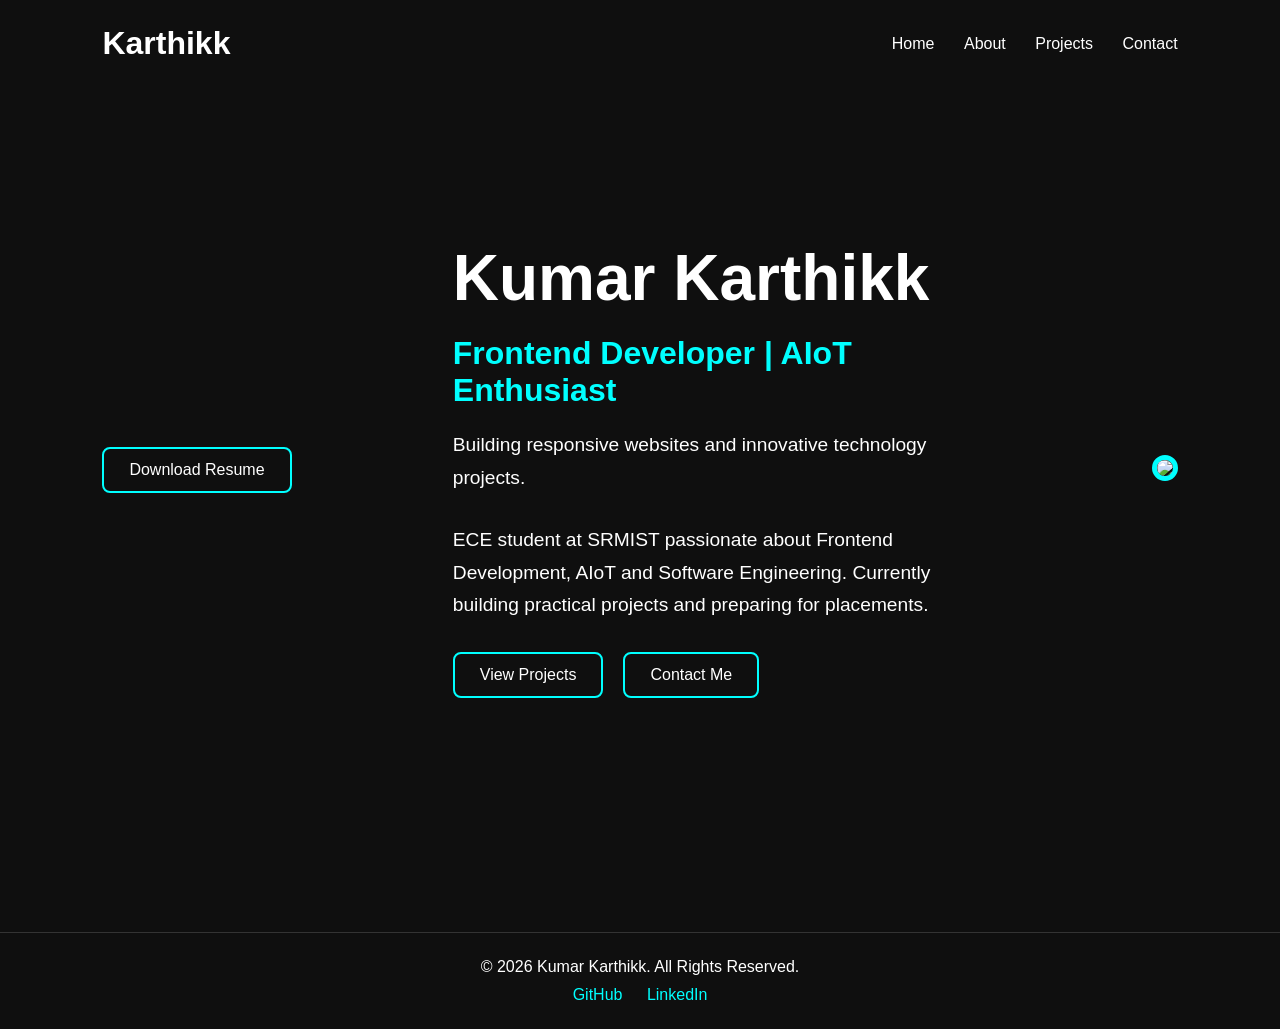
==== index.html @ d23d60cc "Enhanced homepage content and resume call-to-action" ====
<!DOCTYPE html>
<html lang="en">
<head>
    <meta charset="UTF-8">
    <meta name="viewport" content="width=device-width, initial-scale=1.0">
    <title>Kumar Karthikk | Portfolio</title>

    <link rel="stylesheet" href="css/style.css">
</head>
<body>

    <header class="navbar">

        <div class="logo">
            Karthikk
        </div>

        <nav>
            <a href="index.html">Home</a>
            <a href="about.html">About</a>
            <a href="projects.html">Projects</a>
            <a href="contact.html">Contact</a>
        </nav>

    </header>

    <section class="hero">

        <a href="assets/resume.pdf" class="btn" target="_blank">
            Download Resume
        </a>

        <div class="hero-content">

            <h1>
                Kumar Karthikk
            </h1>

            <h2>
                Frontend Developer | AIoT Enthusiast
            </h2>

            <p>
                Building responsive websites and innovative technology projects.
            </p>
            <p>
                ECE student at SRMIST passionate about
                Frontend Development, AIoT and Software Engineering.
                Currently building practical projects and preparing for placements.
            </p>
            
            <div class="hero-buttons">

                <a href="projects.html" class="btn">
                    View Projects
                </a>

                <a href="contact.html" class="btn">
                    Contact Me
                </a>

            </div>

        </div>

        <div class="hero-image">

            <img src="https://res.cloudinary.com/de6ugxmor/image/upload/v1712830815/my_image_opjgha.jpg">

        </div>

    </section>

<script src="js/script.js"></script>
<footer class="footer">
    <p>© 2026 Kumar Karthikk. All Rights Reserved.</p>

    <div class="footer-links">
        <a href="https://github.com/kumarkarthikk" target="_blank">GitHub</a>
        <a href="http://www.linkedin.com/in/kumar-karthikk-922b442a8" target="_blank">LinkedIn</a>
    </div>
</footer>

</body>
</html>
---- css/style.css ----
*{
    margin: 0;
    padding: 0;
    box-sizing: border-box;
}

body{
    background-color: #0f0f0f;
    color: white;
    font-family: Arial, Helvetica, sans-serif;
}

.navbar{
    display: flex;
    justify-content: space-between;
    align-items: center;
    padding: 25px 8%;
}

.logo{
    font-size: 2rem;
    font-weight: bold;
}

nav a{
    text-decoration: none;
    color: white;
    margin-left: 25px;
    transition: 0.3s;
}

nav a:hover{
    color: cyan;
}

.hero{
    min-height: 85vh;
    display: flex;
    justify-content: space-between;
    align-items: center;
    padding: 0 8%;
}

.hero-content{
    width: 50%;
}

.hero-content h1{
    font-size: 4rem;
    margin-bottom: 20px;
}

.hero-content h2{
    font-size: 2rem;
    color: cyan;
    margin-bottom: 20px;
}

.hero-content p{
    font-size: 1.2rem;
    margin-bottom: 30px;
    line-height: 1.7;
}

.hero-buttons{
    display: flex;
    gap: 20px;
}

.btn{
    text-decoration: none;
    color: white;
    border: 2px solid cyan;
    padding: 12px 25px;
    border-radius: 8px;
    transition: 0.3s;
}

.btn:hover{
    background-color: cyan;
    color: black;
}

.hero-image img{
    width: 350px;
    border-radius: 50%;
    border: 5px solid cyan;
}

.about{
    padding: 100px 8%;
}

.about h1{
    font-size: 3rem;
    margin-bottom: 30px;
    color: cyan;
}

.about p{
    font-size: 1.2rem;
    line-height: 2;
    margin-bottom: 20px;
}

.footer{
    margin-top: 80px;
    padding: 25px;
    text-align: center;
    border-top: 1px solid #333;
}

.footer-links{
    margin-top: 10px;
}

.footer-links a{
    color: cyan;
    text-decoration: none;
    margin: 0 10px;
}

.footer-links a:hover{
    text-decoration: underline;
}

html{
    scroll-behavior: smooth;
}

*{
    transition: 0.3s ease;
}

.btn:hover{
    transform: translateY(-3px);
}

.projects{
    padding:80px 8%;
}

.project-card{
    border:1px solid #333;
    padding:25px;
    margin:20px 0;
    border-radius:10px;
}

.contact{
    padding:80px 8%;
}

.contact form{
    display:flex;
    flex-direction:column;
    gap:15px;
    max-width:600px;
}

.contact input,
.contact textarea{
    padding:12px;
}

@media(max-width:768px){

    .navbar{
        flex-direction:column;
    }

    .hero{
        flex-direction:column;
        text-align:center;
    }

    .hero-content{
        width:100%;
    }

    .hero-image img{
        width:220px;
        margin-top:30px;
    }

    nav{
        margin-top:15px;
    }
}
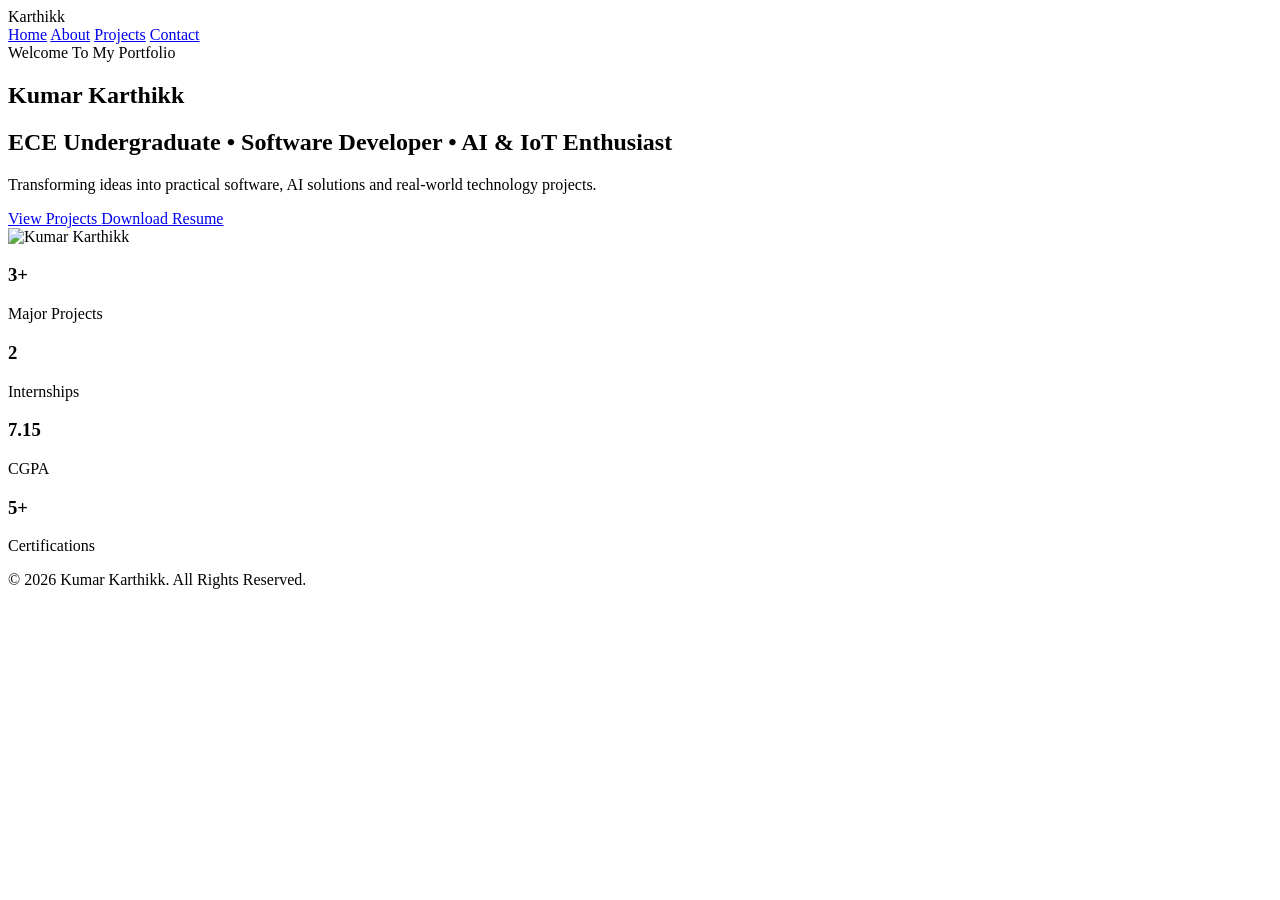
==== commit 19001662: "Redesigned homepage with modern layout and visual improvements" ====
--- a/index.html
+++ b/index.html
@@ -1,85 +1,94 @@
-<!DOCTYPE html>
-<html lang="en">
-<head>
-    <meta charset="UTF-8">
-    <meta name="viewport" content="width=device-width, initial-scale=1.0">
-    <title>Kumar Karthikk | Portfolio</title>
-
-    <link rel="stylesheet" href="css/style.css">
-</head>
 <body>
 
-    <header class="navbar">
+<header class="navbar">
 
-        <div class="logo">
-            Karthikk
-        </div>
+    <div class="logo">
+        Karthikk
+    </div>
 
-        <nav>
-            <a href="index.html">Home</a>
-            <a href="about.html">About</a>
-            <a href="projects.html">Projects</a>
-            <a href="contact.html">Contact</a>
-        </nav>
+    <nav>
+        <a href="index.html">Home</a>
+        <a href="about.html">About</a>
+        <a href="projects.html">Projects</a>
+        <a href="contact.html">Contact</a>
+    </nav>
 
-    </header>
+</header>
 
-    <section class="hero">
+<section class="hero">
 
-        <a href="assets/resume.pdf" class="btn" target="_blank">
-            Download Resume
-        </a>
+    <div class="hero-content">
 
-        <div class="hero-content">
+        <span class="hero-tag">
+            Welcome To My Portfolio
+        </span>
 
-            <h1>
-                Kumar Karthikk
-            </h1>
+        <h1>
+            Kumar Karthikk
+        </h1>
 
-            <h2>
-                Frontend Developer | AIoT Enthusiast
-            </h2>
+        <h2>
+            ECE Undergraduate • Software Developer • AI & IoT Enthusiast
+        </h2>
 
-            <p>
-                Building responsive websites and innovative technology projects.
-            </p>
-            <p>
-                ECE student at SRMIST passionate about
-                Frontend Development, AIoT and Software Engineering.
-                Currently building practical projects and preparing for placements.
-            </p>
-            
-            <div class="hero-buttons">
+        <p>
+            Transforming ideas into practical software, AI solutions and real-world technology projects.
+        </p>
 
-                <a href="projects.html" class="btn">
-                    View Projects
-                </a>
+        <div class="hero-buttons">
 
-                <a href="contact.html" class="btn">
-                    Contact Me
-                </a>
+            <a href="projects.html" class="btn">
+                View Projects
+            </a>
 
-            </div>
+            <a href="assets/resume.pdf" class="resume-btn" target="_blank">
+                Download Resume
+            </a>
 
         </div>
 
-        <div class="hero-image">
+    </div>
 
-            <img src="https://res.cloudinary.com/de6ugxmor/image/upload/v1712830815/my_image_opjgha.jpg">
+    <div class="hero-image">
 
-        </div>
+        <img src="assets/profile.jpg" alt="Kumar Karthikk">
 
-    </section>
+    </div>
+
+</section>
+
+<section class="highlights">
+
+    <div class="highlight-card">
+        <h3>3+</h3>
+        <p>Major Projects</p>
+    </div>
+
+    <div class="highlight-card">
+        <h3>2</h3>
+        <p>Internships</p>
+    </div>
+
+    <div class="highlight-card">
+        <h3>7.15</h3>
+        <p>CGPA</p>
+    </div>
+
+    <div class="highlight-card">
+        <h3>5+</h3>
+        <p>Certifications</p>
+    </div>
+
+</section>
+
+<footer class="footer">
+
+    <p>
+        © 2026 Kumar Karthikk. All Rights Reserved.
+    </p>
+
+</footer>
 
 <script src="js/script.js"></script>
-<footer class="footer">
-    <p>© 2026 Kumar Karthikk. All Rights Reserved.</p>
 
-    <div class="footer-links">
-        <a href="https://github.com/kumarkarthikk" target="_blank">GitHub</a>
-        <a href="http://www.linkedin.com/in/kumar-karthikk-922b442a8" target="_blank">LinkedIn</a>
-    </div>
-</footer>
-
-</body>
-</html>+</body>
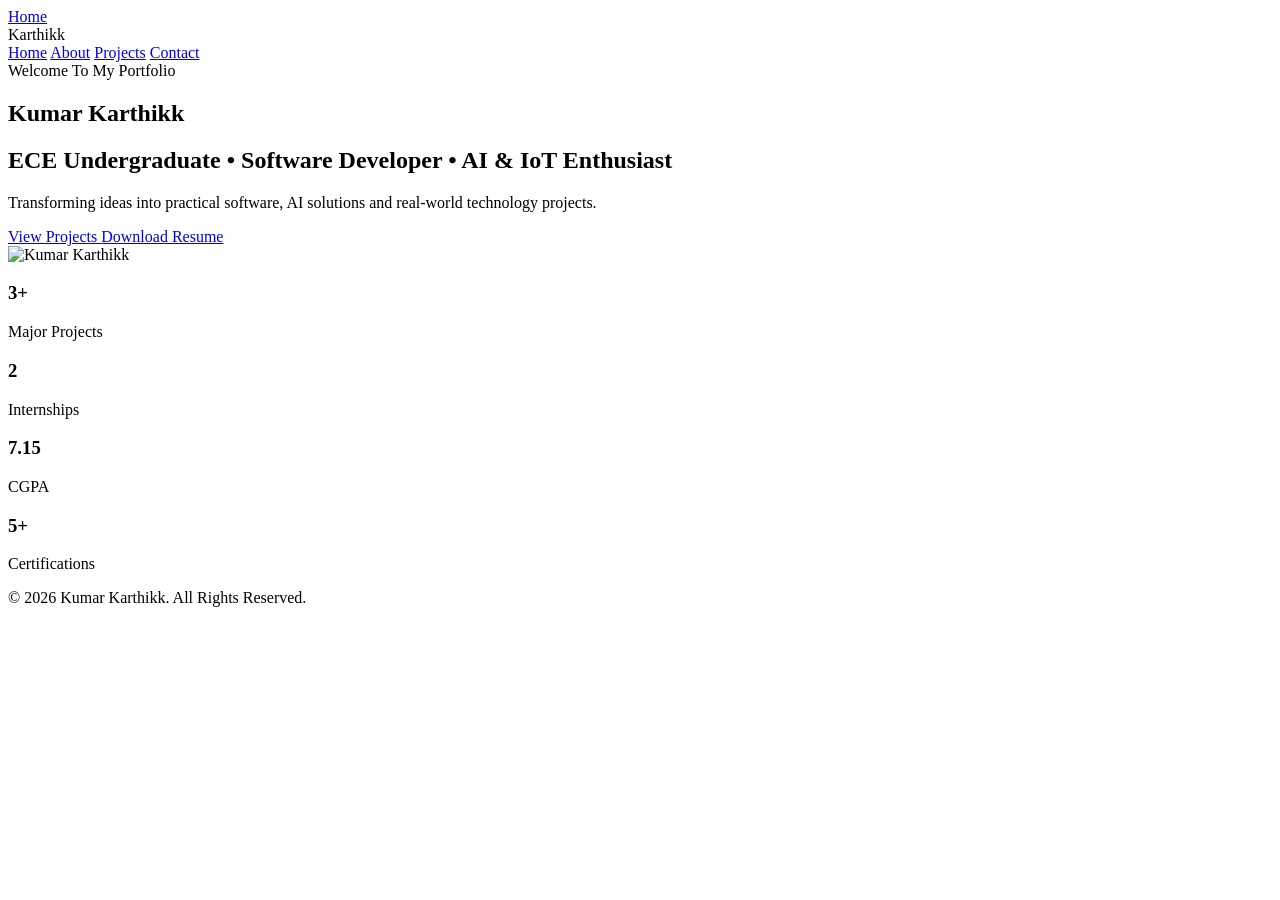
==== commit ac0480f5: "Added active navigation state styling" ====
--- a/index.html
+++ b/index.html
@@ -1,3 +1,5 @@
+<link rel="icon" type="image/x-icon" href="assets/favicon.ico">
+<a href="index.html" class="active">Home</a>
 <body>
 
 <header class="navbar">
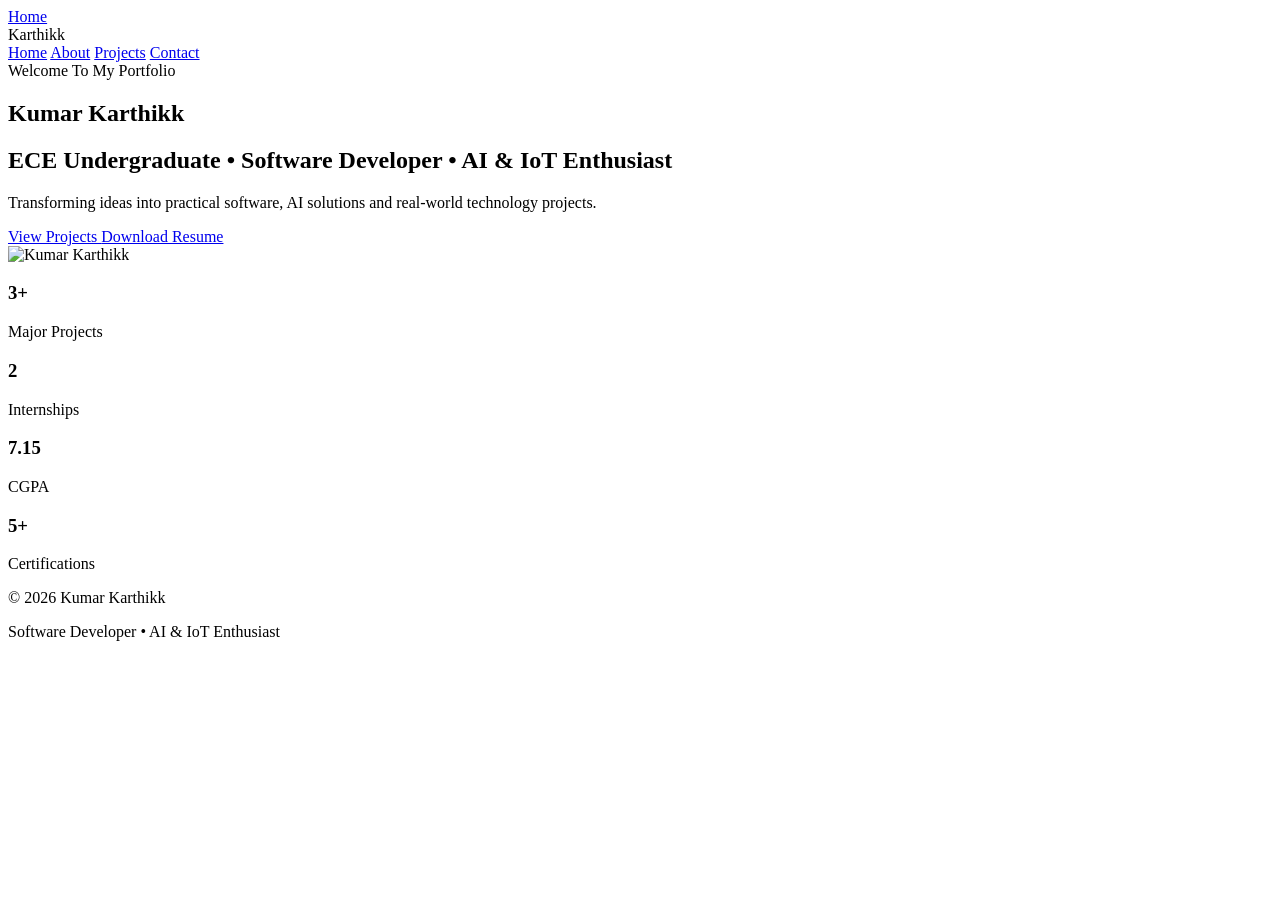
==== commit f48f4b32: "Enhanced footer content and personal branding" ====
--- a/index.html
+++ b/index.html
@@ -85,9 +85,10 @@
 
 <footer class="footer">
 
-    <p>
-        © 2026 Kumar Karthikk. All Rights Reserved.
-    </p>
+    <footer class="footer">
+    <p>© 2026 Kumar Karthikk</p>
+    <p>Software Developer • AI & IoT Enthusiast</p>
+</footer>
 
 </footer>
 
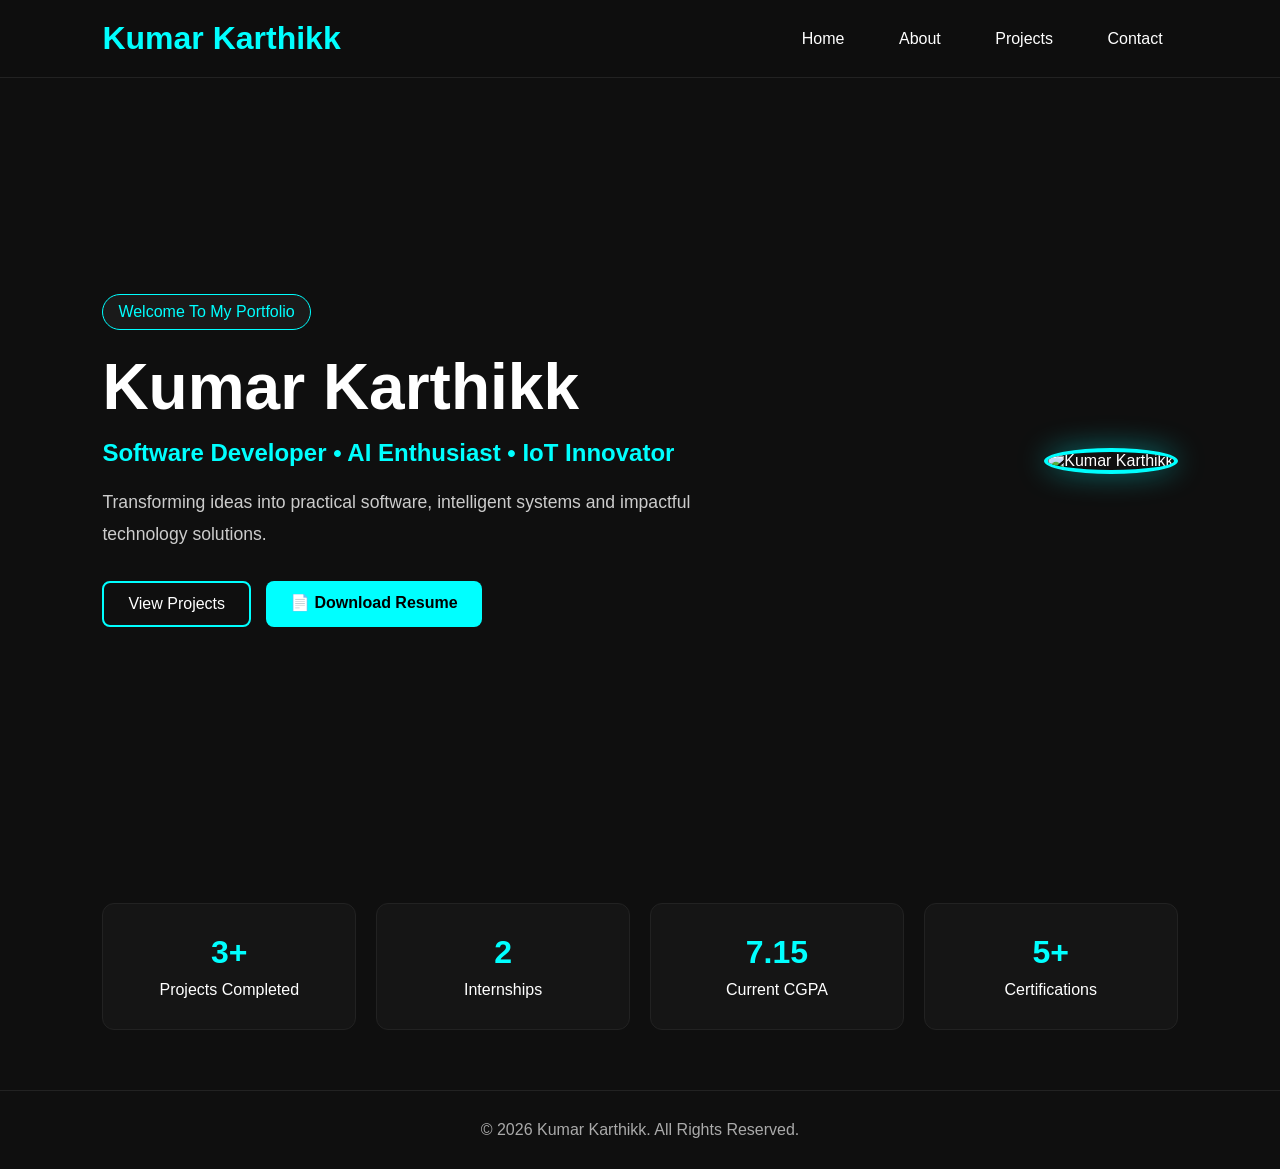
==== commit 65de1b43: "Refined homepage layout and portfolio introduction" ====
--- a/index.html
+++ b/index.html
@@ -1,97 +1,107 @@
-<link rel="icon" type="image/x-icon" href="assets/favicon.ico">
-<a href="index.html" class="active">Home</a>
+<!DOCTYPE html>
+<html lang="en">
+
+<head>
+    <meta charset="UTF-8">
+    <meta name="viewport" content="width=device-width, initial-scale=1.0">
+    <title>Kumar Karthikk | Portfolio</title>
+
+    <link rel="stylesheet" href="css/style.css">
+</head>
+
 <body>
 
-<header class="navbar">
+    <header class="navbar">
 
-    <div class="logo">
-        Karthikk
-    </div>
+        <div class="logo">
+            Kumar Karthikk
+        </div>
 
-    <nav>
-        <a href="index.html">Home</a>
-        <a href="about.html">About</a>
-        <a href="projects.html">Projects</a>
-        <a href="contact.html">Contact</a>
-    </nav>
+        <nav>
+            <a href="index.html">Home</a>
+            <a href="about.html">About</a>
+            <a href="projects.html">Projects</a>
+            <a href="contact.html">Contact</a>
+        </nav>
 
-</header>
+    </header>
 
-<section class="hero">
+    <section class="hero">
 
-    <div class="hero-content">
+        <div class="hero-content">
 
-        <span class="hero-tag">
-            Welcome To My Portfolio
-        </span>
+            <span class="hero-tag">
+                Welcome To My Portfolio
+            </span>
 
-        <h1>
-            Kumar Karthikk
-        </h1>
+            <h1>
+                Kumar Karthikk
+            </h1>
 
-        <h2>
-            ECE Undergraduate • Software Developer • AI & IoT Enthusiast
-        </h2>
+            <h2>
+                Software Developer • AI Enthusiast • IoT Innovator
+            </h2>
 
-        <p>
-            Transforming ideas into practical software, AI solutions and real-world technology projects.
-        </p>
+            <p>
+                Transforming ideas into practical software, intelligent systems and impactful technology solutions.
+            </p>
 
-        <div class="hero-buttons">
+            <div class="hero-buttons">
 
-            <a href="projects.html" class="btn">
-                View Projects
-            </a>
+                <a href="projects.html" class="btn">
+                    View Projects
+                </a>
 
-            <a href="assets/resume.pdf" class="resume-btn" target="_blank">
-                Download Resume
-            </a>
+                <a href="assets/resume.pdf" class="resume-btn" target="_blank">
+                    📄 Download Resume
+                </a>
+
+            </div>
 
         </div>
 
-    </div>
+        <div class="hero-image">
 
-    <div class="hero-image">
+            <img src="assets/profile.jpg" alt="Kumar Karthikk">
 
-        <img src="assets/profile.jpg" alt="Kumar Karthikk">
+        </div>
 
-    </div>
+    </section>
 
-</section>
+    <section class="highlights">
 
-<section class="highlights">
+        <div class="highlight-card">
+            <h3>3+</h3>
+            <p>Projects Completed</p>
+        </div>
 
-    <div class="highlight-card">
-        <h3>3+</h3>
-        <p>Major Projects</p>
-    </div>
+        <div class="highlight-card">
+            <h3>2</h3>
+            <p>Internships</p>
+        </div>
 
-    <div class="highlight-card">
-        <h3>2</h3>
-        <p>Internships</p>
-    </div>
+        <div class="highlight-card">
+            <h3>7.15</h3>
+            <p>Current CGPA</p>
+        </div>
 
-    <div class="highlight-card">
-        <h3>7.15</h3>
-        <p>CGPA</p>
-    </div>
+        <div class="highlight-card">
+            <h3>5+</h3>
+            <p>Certifications</p>
+        </div>
 
-    <div class="highlight-card">
-        <h3>5+</h3>
-        <p>Certifications</p>
-    </div>
-
-</section>
-
-<footer class="footer">
+    </section>
 
     <footer class="footer">
-    <p>© 2026 Kumar Karthikk</p>
-    <p>Software Developer • AI & IoT Enthusiast</p>
-</footer>
 
-</footer>
+        <p>
+            © 2026 Kumar Karthikk. All Rights Reserved.
+        </p>
 
-<script src="js/script.js"></script>
+    </footer>
 
-</body>+    <script src="js/script.js"></script>
+
+</body>
+
+</html>
--- a/css/style.css
+++ b/css/style.css
@@ -0,0 +1,295 @@
+*{
+    margin:0;
+    padding:0;
+    box-sizing:border-box;
+}
+
+html{
+    scroll-behavior:smooth;
+}
+
+body{
+    background:#0f0f0f;
+    color:white;
+    font-family:Arial, Helvetica, sans-serif;
+}
+
+/* NAVBAR */
+
+.navbar{
+    display:flex;
+    justify-content:space-between;
+    align-items:center;
+    padding:20px 8%;
+    position:sticky;
+    top:0;
+    background:rgba(15,15,15,0.95);
+    backdrop-filter:blur(10px);
+    border-bottom:1px solid #222;
+    z-index:100;
+}
+
+.logo{
+    font-size:2rem;
+    font-weight:bold;
+    color:cyan;
+}
+
+nav a{
+    text-decoration:none;
+    color:white;
+    margin-left:20px;
+    padding:10px 15px;
+    border-radius:8px;
+    transition:0.3s;
+}
+
+nav a:hover{
+    background:cyan;
+    color:black;
+}
+
+/* HERO */
+
+.hero{
+    min-height:85vh;
+    display:flex;
+    justify-content:space-between;
+    align-items:center;
+    padding:0 8%;
+    gap:60px;
+}
+
+.hero-content{
+    flex:1;
+}
+
+.hero-tag{
+    display:inline-block;
+    padding:8px 15px;
+    background:#1a1a1a;
+    border:1px solid cyan;
+    border-radius:20px;
+    margin-bottom:20px;
+    color:cyan;
+}
+
+.hero-content h1{
+    font-size:4rem;
+    margin-bottom:15px;
+}
+
+.hero-content h2{
+    font-size:1.5rem;
+    color:cyan;
+    margin-bottom:20px;
+}
+
+.hero-content p{
+    font-size:1.1rem;
+    line-height:1.8;
+    max-width:650px;
+    margin-bottom:30px;
+    color:#cccccc;
+}
+
+.hero-buttons{
+    display:flex;
+    gap:15px;
+    flex-wrap:wrap;
+}
+
+.btn{
+    text-decoration:none;
+    border:2px solid cyan;
+    color:white;
+    padding:12px 24px;
+    border-radius:8px;
+    transition:0.3s;
+}
+
+.btn:hover{
+    background:cyan;
+    color:black;
+}
+
+.resume-btn{
+    text-decoration:none;
+    background:cyan;
+    color:black;
+    padding:12px 24px;
+    border-radius:8px;
+    font-weight:bold;
+    transition:0.3s;
+}
+
+.resume-btn:hover{
+    transform:translateY(-3px);
+    box-shadow:0 0 20px cyan;
+}
+
+.hero-image img{
+    width:360px;
+    height:360px;
+    object-fit:cover;
+    border-radius:50%;
+    border:4px solid cyan;
+    box-shadow:0 0 30px rgba(0,255,255,0.4);
+}
+
+/* HIGHLIGHTS */
+
+.highlights{
+    display:grid;
+    grid-template-columns:repeat(auto-fit,minmax(220px,1fr));
+    gap:20px;
+    padding:60px 8%;
+}
+
+.highlight-card{
+    background:#151515;
+    padding:30px;
+    text-align:center;
+    border-radius:12px;
+    border:1px solid #222;
+    transition:0.3s;
+}
+
+.highlight-card:hover{
+    transform:translateY(-5px);
+    border-color:cyan;
+}
+
+.highlight-card h3{
+    color:cyan;
+    font-size:2rem;
+    margin-bottom:10px;
+}
+
+/* FOOTER */
+
+.footer{
+    text-align:center;
+    padding:30px;
+    border-top:1px solid #222;
+    color:#aaa;
+}
+
+/* MOBILE */
+
+@media(max-width:768px){
+
+    .navbar{
+        flex-direction:column;
+        gap:15px;
+    }
+
+    .hero{
+        flex-direction:column-reverse;
+        text-align:center;
+        padding:40px 8%;
+    }
+
+    .hero-content h1{
+        font-size:3rem;
+    }
+
+    .hero-content h2{
+        font-size:1.2rem;
+    }
+
+    .hero-image img{
+        width:250px;
+        height:250px;
+    }
+
+    .hero-buttons{
+        justify-content:center;
+    }
+}
+
+/* =========================
+   ABOUT PAGE
+========================= */
+
+.about-container{
+    padding:80px 10%;
+}
+
+.about-container h1{
+    text-align:center;
+    font-size:3rem;
+    margin-bottom:40px;
+    color:cyan;
+}
+
+.about-content{
+    max-width:900px;
+    margin:auto;
+}
+
+.about-content p{
+    font-size:1.1rem;
+    line-height:2;
+    margin-bottom:20px;
+}
+
+/* =========================
+   EDUCATION SECTION
+========================= */
+
+.education-section{
+    padding:40px 10%;
+}
+
+.education-section h2{
+    text-align:center;
+    margin-bottom:30px;
+    color:cyan;
+}
+
+.education-card{
+    max-width:700px;
+    margin:auto;
+    padding:25px;
+    border:1px solid #333;
+    border-radius:12px;
+    text-align:center;
+}
+
+.education-card h3{
+    margin-bottom:15px;
+}
+
+/* =========================
+   INTEREST SECTION
+========================= */
+
+.interests-section{
+    padding:50px 10%;
+}
+
+.interests-section h2{
+    text-align:center;
+    margin-bottom:30px;
+    color:cyan;
+}
+
+.interest-grid{
+    display:grid;
+    grid-template-columns:repeat(auto-fit,minmax(220px,1fr));
+    gap:20px;
+}
+
+.interest-card{
+    padding:20px;
+    text-align:center;
+    border:1px solid cyan;
+    border-radius:10px;
+    transition:0.3s;
+}
+
+.interest-card:hover{
+    background-color:cyan;
+    color:black;
+}
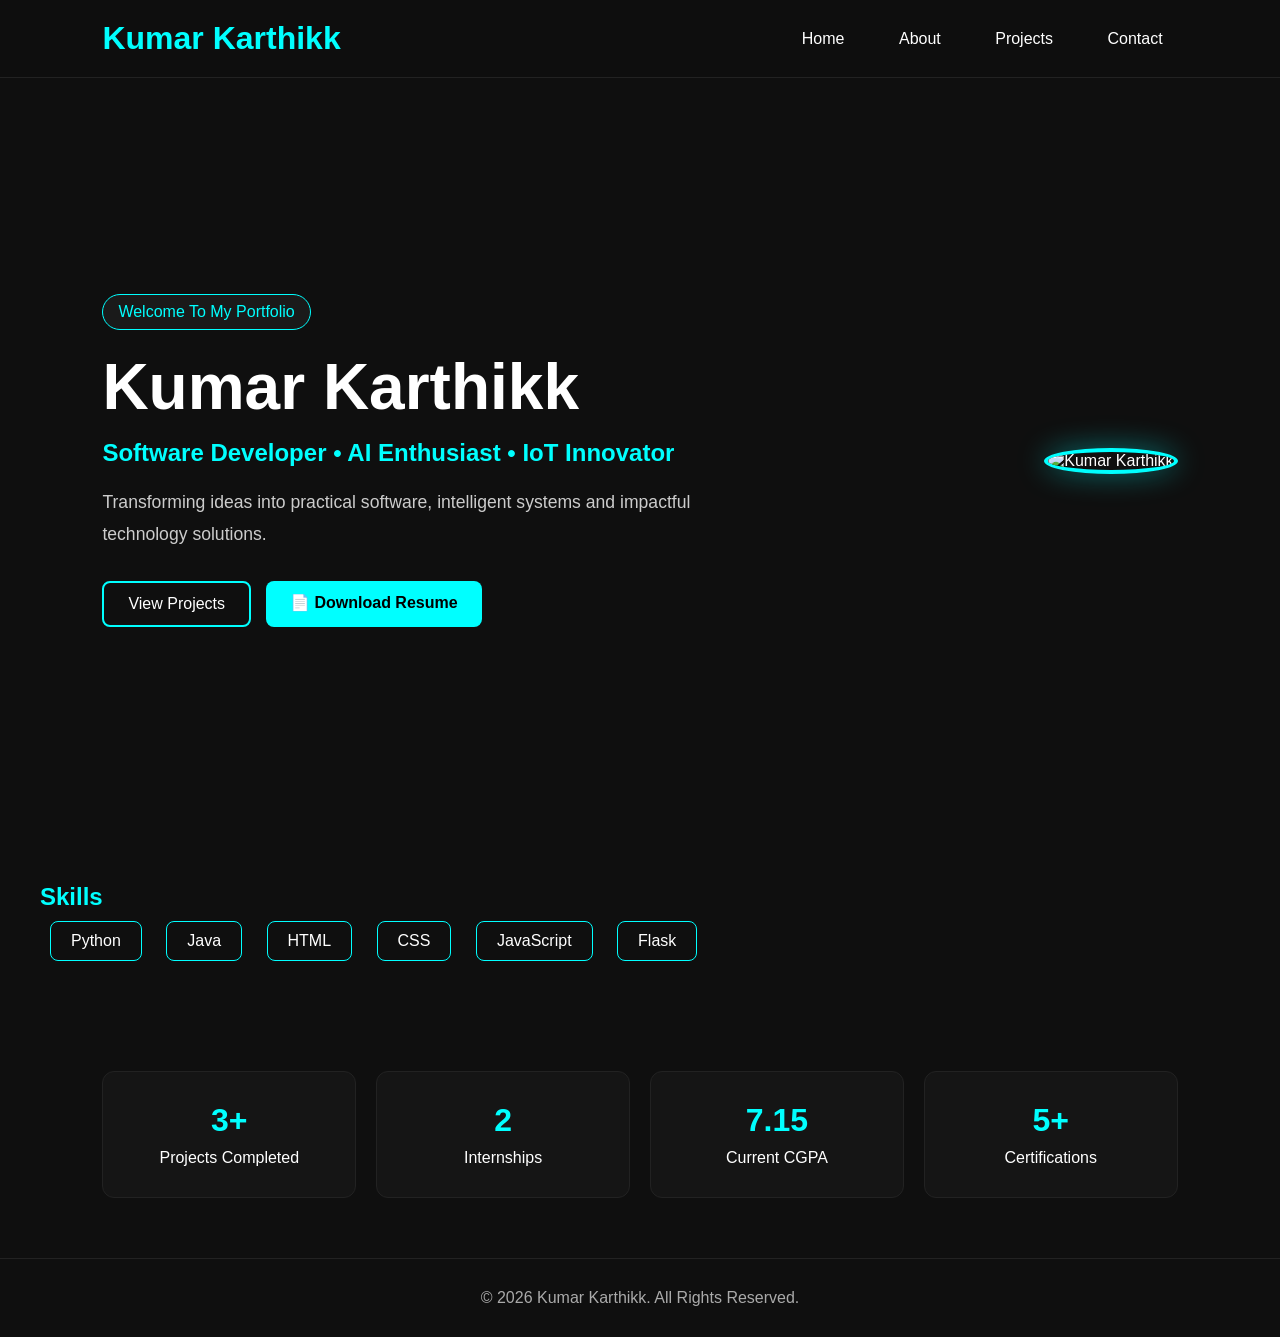
==== commit e01b1930: "Added preliminary skills showcase section" ====
--- a/index.html
+++ b/index.html
@@ -67,7 +67,18 @@
         </div>
 
     </section>
+    <section class="skills-preview">
 
+    <h2>Skills</h2>
+
+    <div class="skill-card">Python</div>
+    <div class="skill-card">Java</div>
+    <div class="skill-card">HTML</div>
+    <div class="skill-card">CSS</div>
+    <div class="skill-card">JavaScript</div>
+    <div class="skill-card">Flask</div>
+
+</section>
     <section class="highlights">
 
         <div class="highlight-card">
--- a/css/style.css
+++ b/css/style.css
@@ -292,4 +292,84 @@
 .interest-card:hover{
     background-color:cyan;
     color:black;
+}
+
+
+/* PROJECT PAGE */
+
+.projects{
+    padding:80px 10%;
+}
+
+.projects h1{
+    text-align:center;
+    color:cyan;
+    margin-bottom:50px;
+    font-size:3rem;
+}
+
+.project-card{
+    display:flex;
+    gap:30px;
+    margin-bottom:40px;
+    padding:25px;
+    border:1px solid #333;
+    border-radius:15px;
+}
+
+.project-card img{
+    width:250px;
+    height:180px;
+    object-fit:cover;
+    border-radius:10px;
+}
+
+.project-info{
+    flex:1;
+}
+
+.project-info h2{
+    margin-bottom:10px;
+}
+
+.tech{
+    color:cyan;
+    margin-bottom:15px;
+}
+
+.result{
+    margin-top:15px;
+    font-weight:bold;
+}
+
+/* PROJECT MOBILE */
+
+@media(max-width:768px){
+
+    .project-card{
+        flex-direction:column;
+    }
+
+    .project-card img{
+        width:100%;
+        height:220px;
+    }
+
+}
+
+
+.skills-preview{
+    padding:40px;
+}
+
+.skills-preview h2{
+    color:cyan;
+}
+
+.skill-card{
+    display:inline-block;
+    margin:10px;
+    padding:10px 20px;
+    border:1px solid cyan;
+    border-radius:8px;
 }
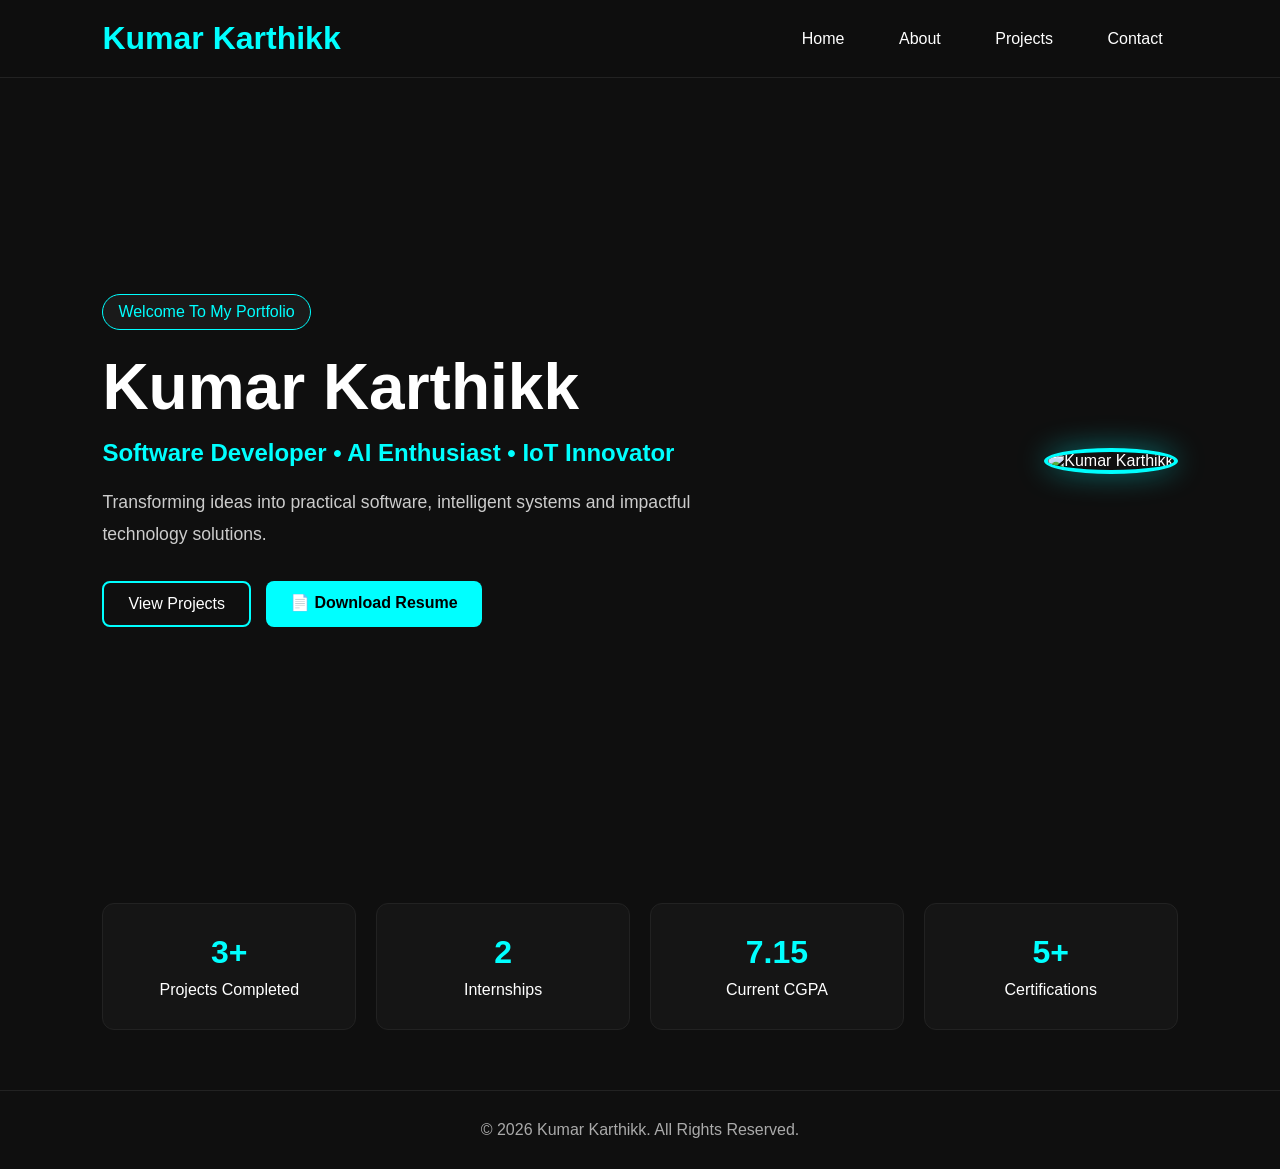
==== commit b1d5726f: "Created dedicated resume access page" ====
--- a/index.html
+++ b/index.html
@@ -67,18 +67,7 @@
         </div>
 
     </section>
-    <section class="skills-preview">
-
-    <h2>Skills</h2>
-
-    <div class="skill-card">Python</div>
-    <div class="skill-card">Java</div>
-    <div class="skill-card">HTML</div>
-    <div class="skill-card">CSS</div>
-    <div class="skill-card">JavaScript</div>
-    <div class="skill-card">Flask</div>
-
-</section>
+    
     <section class="highlights">
 
         <div class="highlight-card">
--- a/css/style.css
+++ b/css/style.css
@@ -358,18 +358,3 @@
 }
 
 
-.skills-preview{
-    padding:40px;
-}
-
-.skills-preview h2{
-    color:cyan;
-}
-
-.skill-card{
-    display:inline-block;
-    margin:10px;
-    padding:10px 20px;
-    border:1px solid cyan;
-    border-radius:8px;
-}
